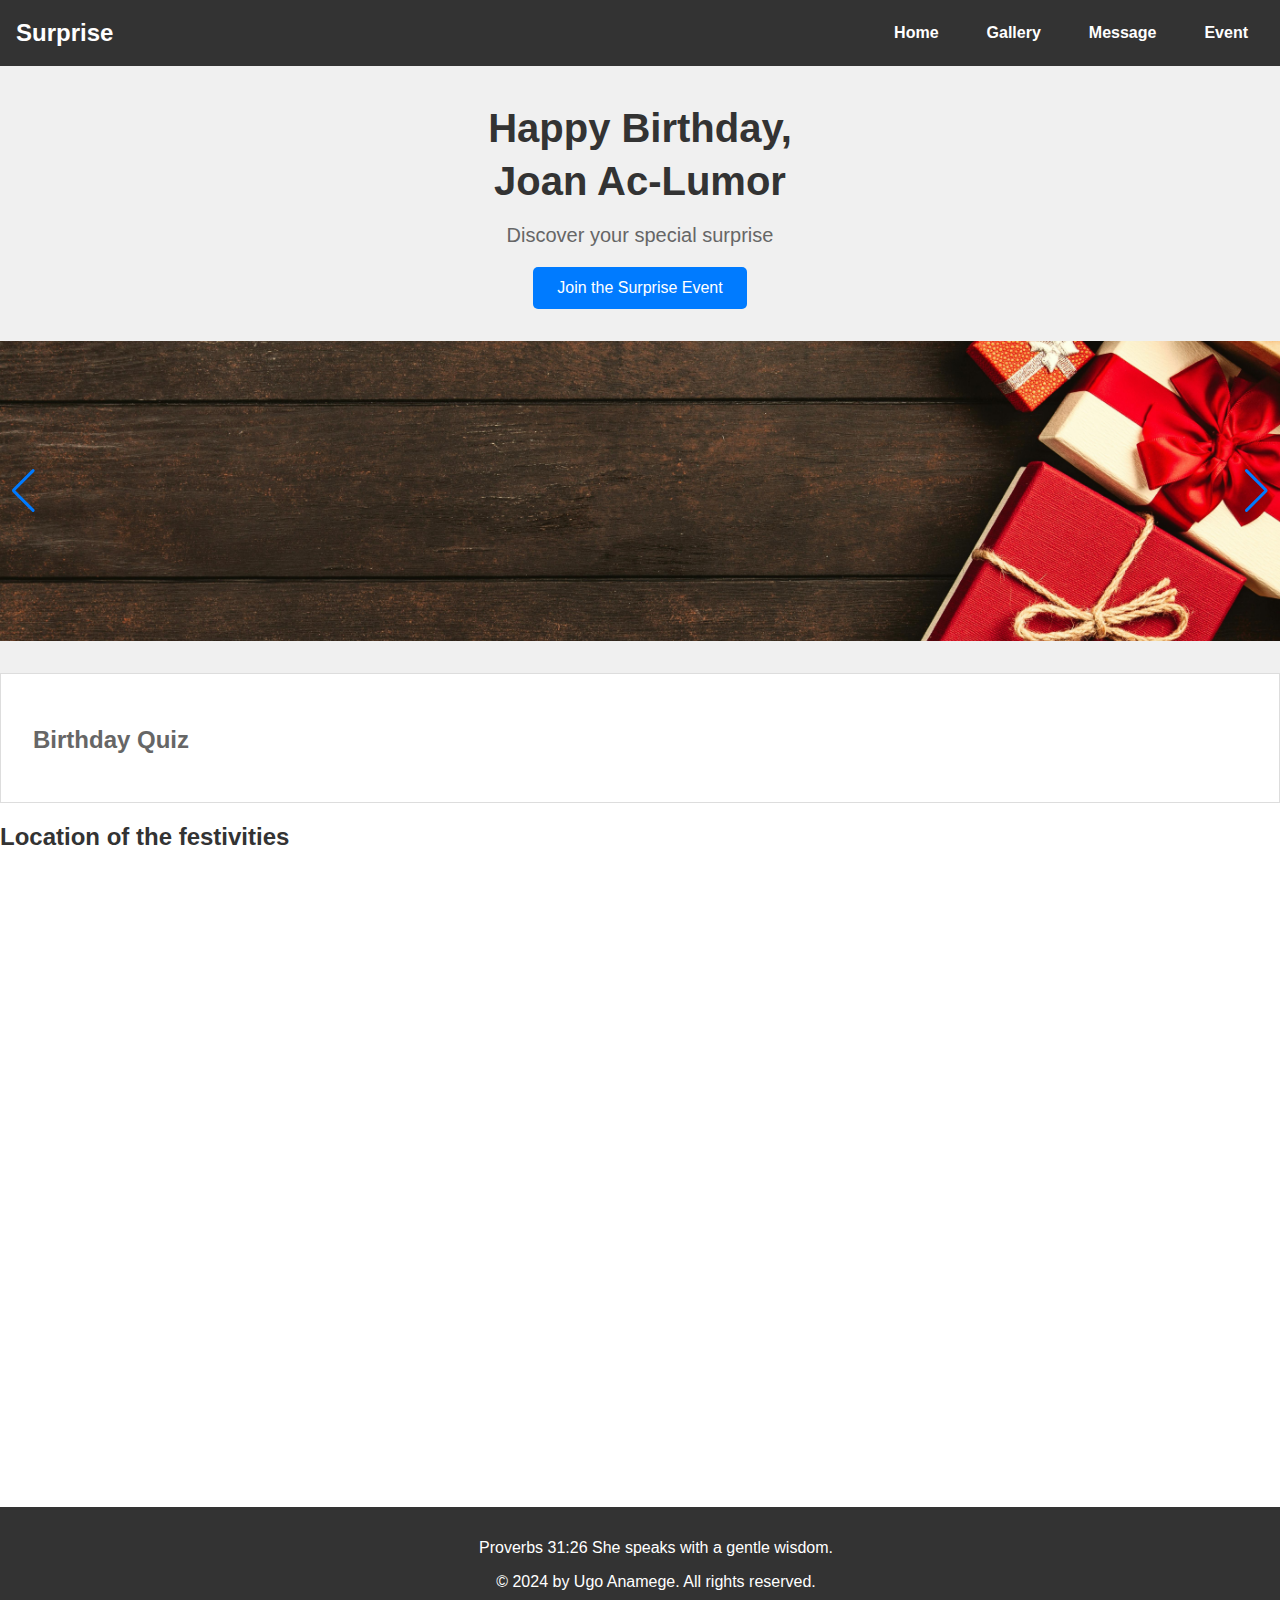
==== index.html @ 79235575 "Moved files in temp to source folder" ====
<!DOCTYPE html>
<html lang="en">
<head>
  <meta charset="UTF-8">
  <meta name="viewport" content="width=device-width, initial-scale=1.0">
  <title>Surprise Birthday</title>
  <link rel="stylesheet" href="styles.css">
  <link rel="stylesheet" href="https://cdn.jsdelivr.net/npm/swiper@11/swiper-bundle.min.css" />
  <script src="https://cdn.jsdelivr.net/npm/swiper@11/swiper-bundle.min.js"></script>
</head>
<body>
  <header class="navbar">
    <div class="logo">Surprise</div>
    <nav class="nav-links">
        <a href="index.html">Home</a>
        <a href="gallery.html">Gallery</a>
        <a href="message.html">Message</a>
        <a href="event.html">Event</a>
    </nav>
  </header>

  <!-- Main -->
  <main class="hero">
    <div class="hero-content">
        <h1>Happy Birthday,</h1>
        <h1>Joan Ac-Lumor</h1>
        <p>Discover your special surprise</p>
        <a href="events.html" class="cta-button">Join the Surprise Event</a>
    </div>

    <!-- Swiper -->
    <div class="swiper mySwiper">
        <div class="swiper-wrapper">
            <div class="swiper-slide slide_1"><img src="../Pictures/1.jpg"></div>
            <div class="swiper-slide slide_2"><img src="../Pictures/2.jpg"></div>
            <div class="swiper-slide slide_3"><img src="../Pictures/3.jpg"></div>
            <div class="swiper-slide slide_3"><img src="../Pictures/2.jpg"></div>
        </div>
        <div class="swiper-pagination"></div>
        <div class="swiper-button-next"></div>
        <div class="swiper-button-prev"></div>
    </div>
  </main>

  <!-- Quiz -->
  <div class="quiz-container">
    <h2 id="heading">Birthday Quiz</h2>
  </div>

  <!-- Location -->
  <div class="location">
    <h2>Location of the festivities</h2>
    <iframe src="https://www.google.com/maps/embed?pb=!1m18!1m12!1m3!1d2947.502684138496!2d-71.12082372256621!3d42.37443677119145!2m3!1f0!2f0!3f0!3m2!1i1024!2i768!4f13.1!3m3!1m2!1s0x89e377427d7f0199%3A0x5937c65cee2427f0!2sHarvard%20University!5e0!3m2!1sen!2sus!4v1720153854866!5m2!1sen!2sus" width="600" height="450" style="border:0;" allowfullscreen="" loading="lazy" referrerpolicy="no-referrer-when-downgrade"></iframe>
  </div>

  <footer class="footer">
    <p class="bible-verse">Proverbs 31:26 She speaks with a gentle wisdom.</p>
    <p>&copy; 2024 by Ugo Anamege. All rights reserved.</p>
  </footer>

  <script src="https://unpkg.com/swiper/swiper-bundle.min.js"></script>
  <script src="scripts.js"></script>
  <script src="quiz.js"></script>
  <script src="data/questions.json"></script>
</body>
</html>
---- styles.css ----
article, aside, details, figcaption, figure, footer, header, hgroup, menu, nav, section {
    display: block;
}

body {
    width: 100%;
    min-height: 100vh;
    margin: 0;
    padding: 0;
	border: 0;
    font-family: Arial, Helvetica, sans-serif;
    color: white;

    display: flex;
    flex-direction: column;
}

.navbar {
    display: flex;
    justify-content: space-between;
    align-items: center;
    padding: 1rem;
    background-color: #333;
}

.logo {
    display: flex;
    font-weight: bold;
    font-size: x-large;
}

.nav-links {
    display: flex;
    gap: 1rem;

    a {
        color: white;
        text-decoration: none;
        font-weight: bold;
        padding: 0.5rem 1rem;
        border-radius: 5px;
        transition: background-color 0.3s;
    }

    a:hover,
    a.active {
        background-color: #555;
    }
}

footer {
    margin-top: auto;
    background-color: #333;
    color: white;
    padding: 1rem;
    text-align: center;
    position: relative;
    bottom: 0;
    width: 100%;

    .footer-content {
        margin: 0 auto;
    }

    .bible-verse {
        font-size: 1rem;
        margin-bottom: 0.5rem;
    }
}

.hero {
    padding-top: 2rem;
    text-align: center;
    background-color: #f0f0f0;

    .hero-content {
        margin-bottom: 2rem;
    }

    h1 {
        margin: 0.5rem 0;
        font-size: 2.5rem;
        color: #333;
    }

    p {
        font-size: 1.25rem;
        color: #666;
    }

    .cta-button {
        display: inline-block;
        padding: 0.75rem 1.5rem;
        background-color: #007bff;
        color: white;
        text-decoration: none;
        border-radius: 5px;
        transition: background-color 0.3s;
    }
}

.swiper {
    margin-top: 1rem;
    margin-bottom: 2rem;
    width: 100%;
    height: 100%;
    text-align: center;

    background-color: white;
    color: #666;

    h2 {
        font-size: 1.5rem;
        margin-bottom: 1rem;
    }

    .swiper-slide {
        text-align: center;
        display: flex;
        height: auto;
        max-height: 300px;
        align-items: center;
        justify-content: center;

        img {
            display: block;
            width: 100%;
            height: 100%;
            object-fit: cover;
        }
    }
}

.quiz-container {
    text-align: left;
    padding: 2rem;
    background-color: white;
    color: #666;
    border: 1px solid #ddd;
    box-shadow: 0 4px 8px rgba(0, 0, 0, 0, 0.1);

    h2 {
        font-size: 1.5rem;
        margin-bottom: 1rem;
    }

    #question {
        font-size: 1.25rem;
        padding: 0;
    }

    ul {
        list-style-type: none;
        padding: 0;
    }

    li {
        margin-bottom: 0.5rem;
    }

    input[type="radio"] {
        margin-right: 0.5rem;
    }
     
    button {
        padding: 0.5rem 0.5rem;
        background-color: #007bff;
        color: #ffffff;
        border: none;
        border-radius: 5px;
        cursor: pointer;
        transition: background-color 0.3s;
    }

    button:hover {
        background-color: #0056b3;
      }
      
    #result {
        margin-top: 1rem;
        font-size: 1.25rem;
    }
      
    #score {
        margin-top: 1rem;
        font-size: 1.25rem;
    }
      
    .hidden {
        display: none;
    }
}

.location {
    padding-bottom: 50%;
    position: relative;

    /* background-color: inherit; */
    color: #333;

    h2 {
        font-size: 1.5rem;
        margin-bottom: 1rem;
    }

    iframe {
        width: 100%;
        max-height: 500px;
        left: 0;
        position: absolute;
    }
}

@media (max-width: 768px) {
    .nav-links {
      flex-direction: column;
      gap: 0.5rem;
    }
}
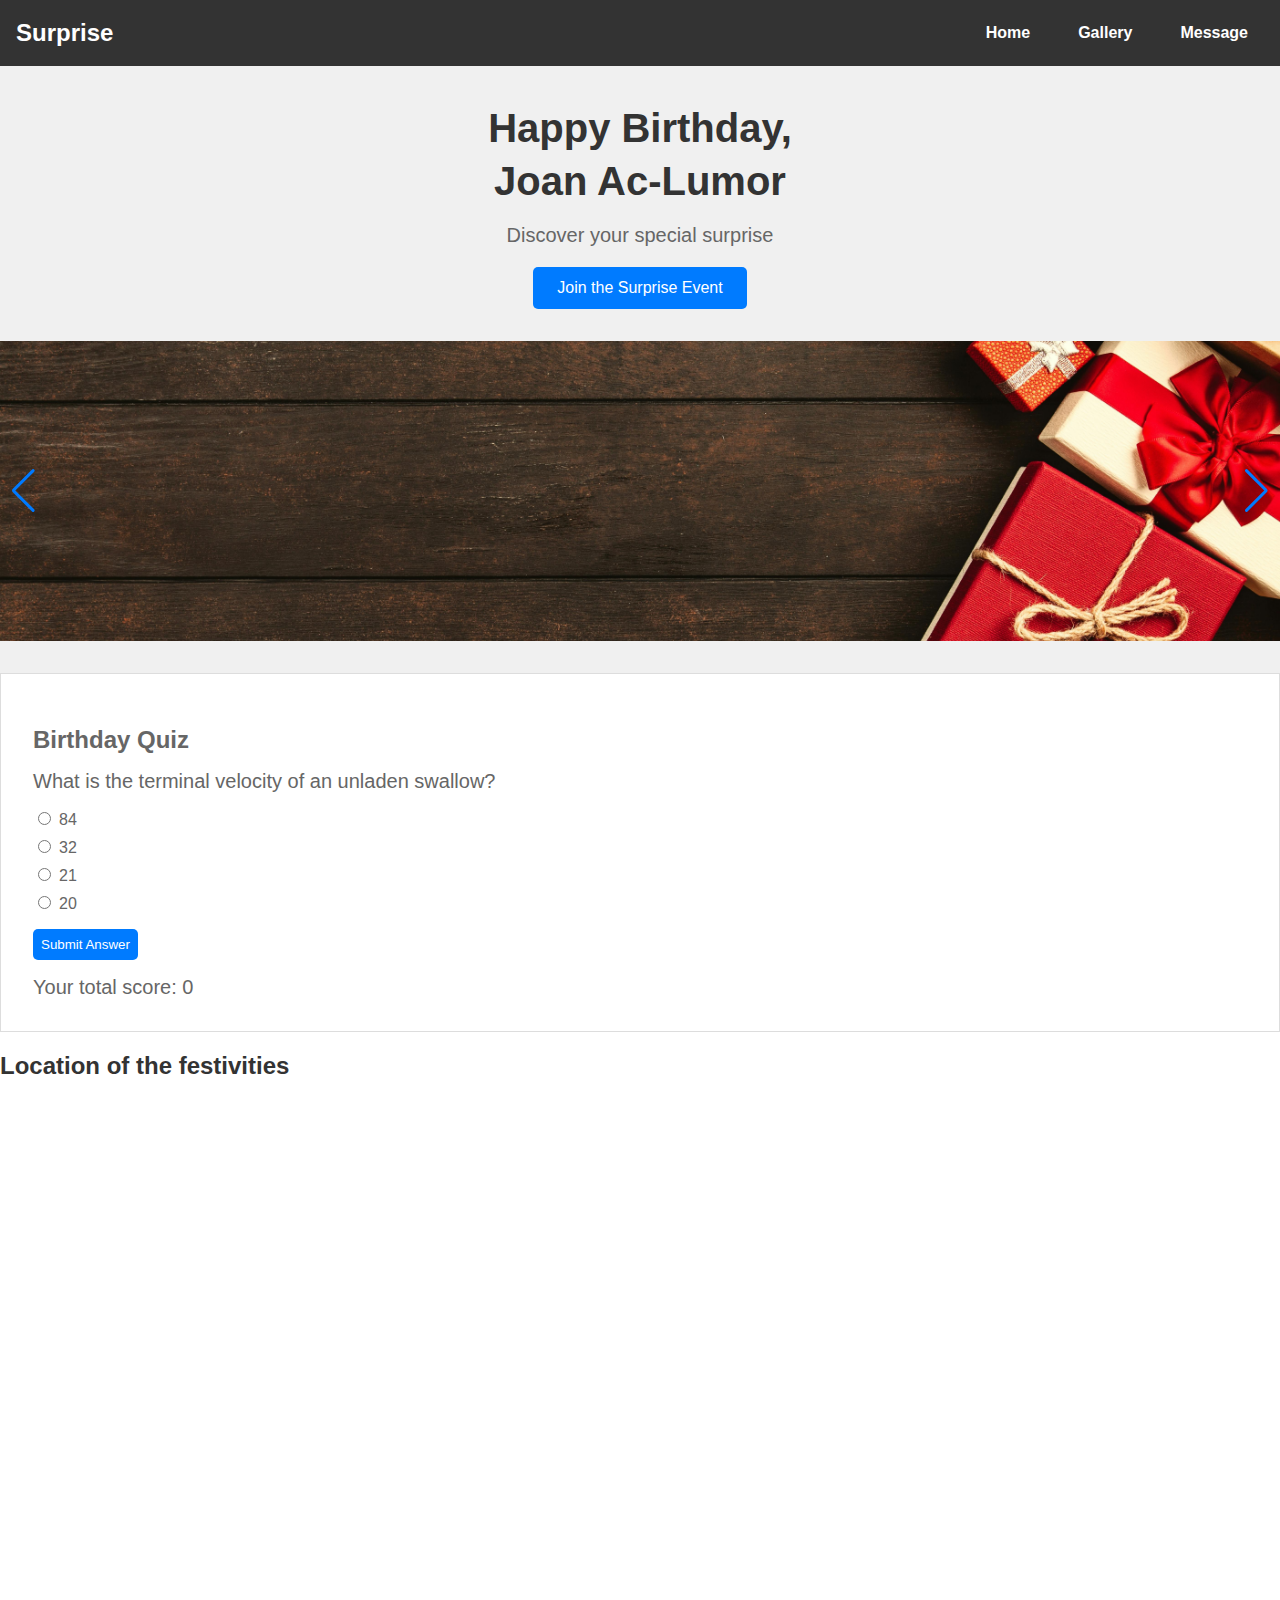
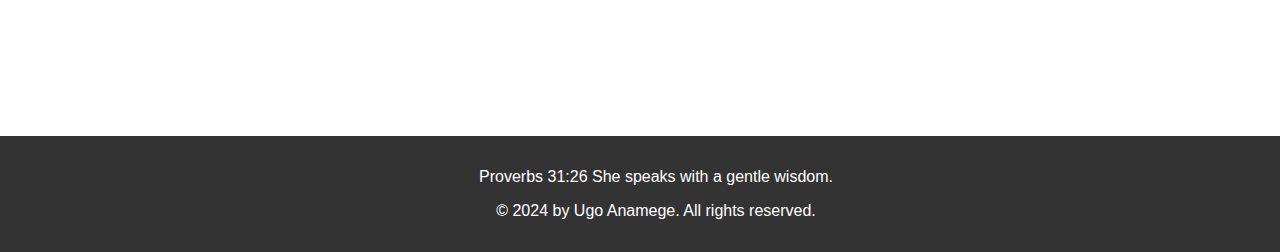
==== commit 17244982: "uhsh" ====
--- a/index.html
+++ b/index.html
@@ -15,7 +15,6 @@
         <a href="index.html">Home</a>
         <a href="gallery.html">Gallery</a>
         <a href="message.html">Message</a>
-        <a href="event.html">Event</a>
     </nav>
   </header>
 
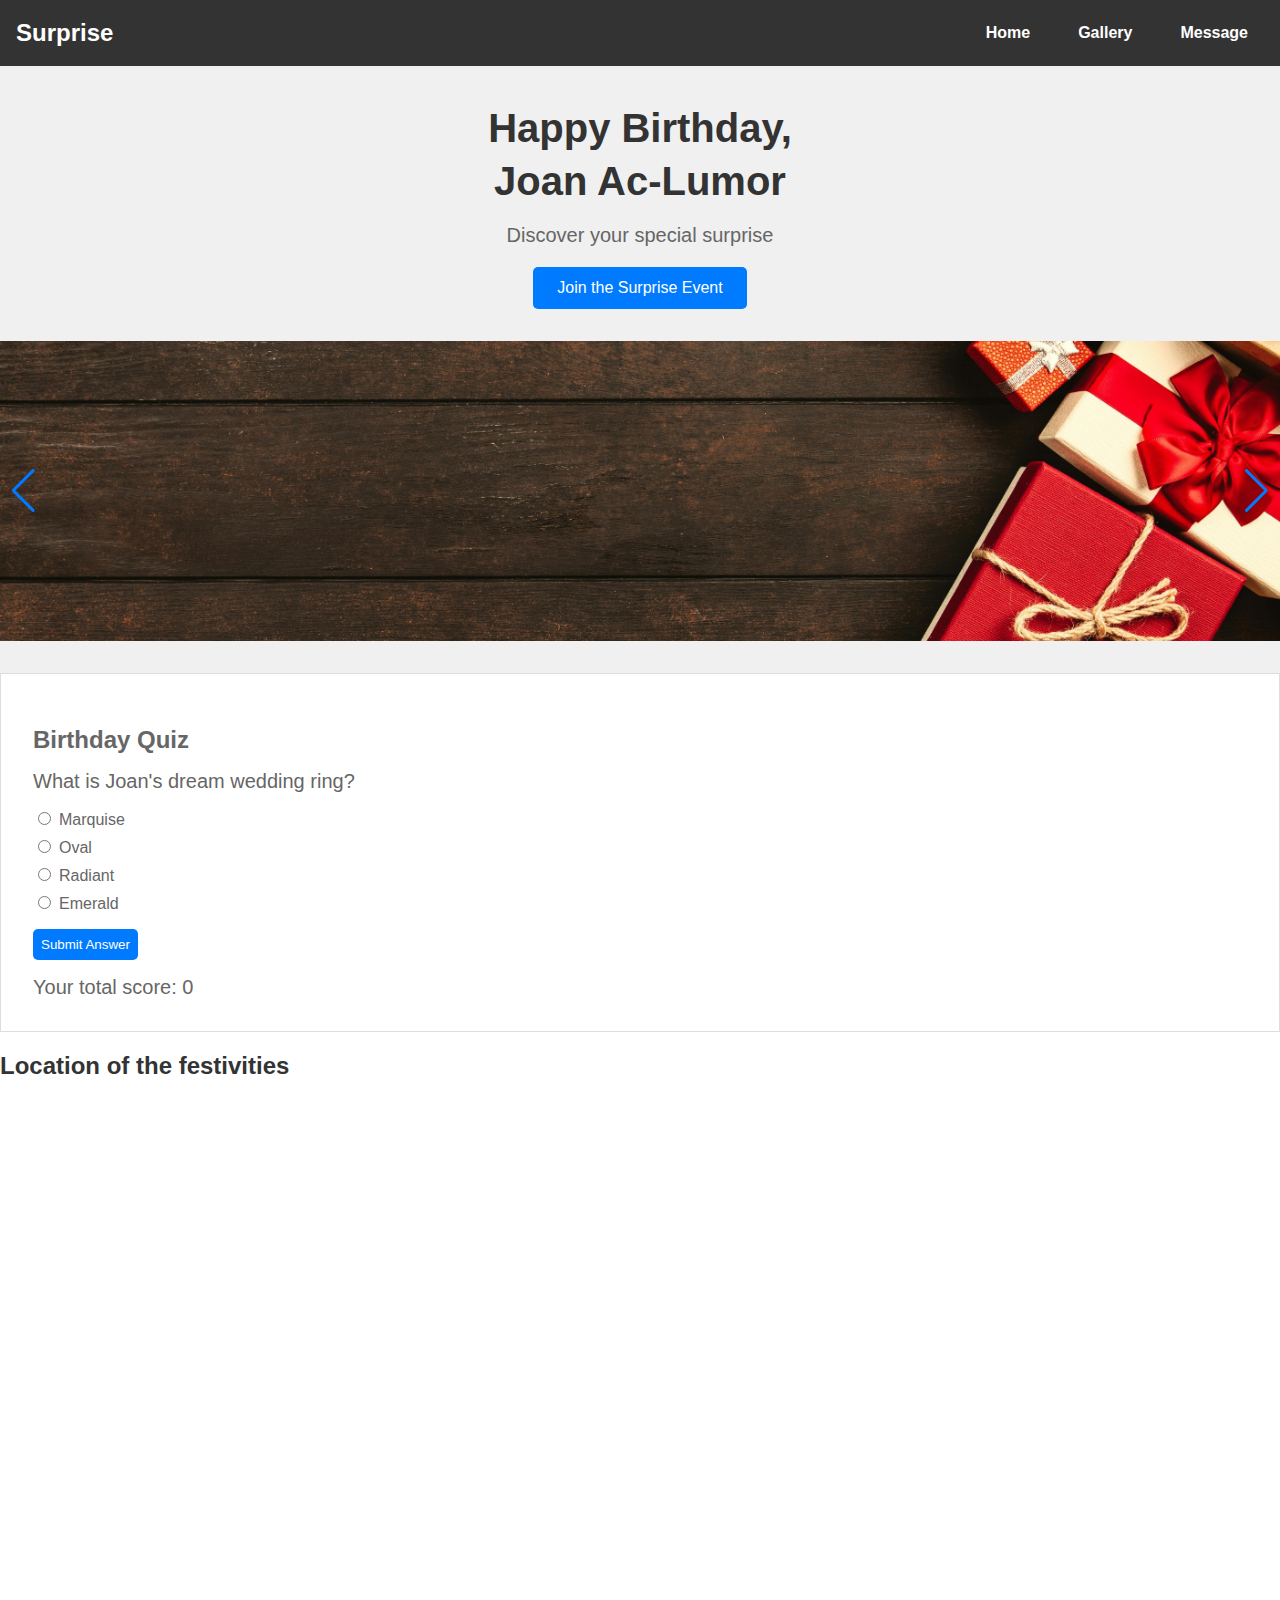
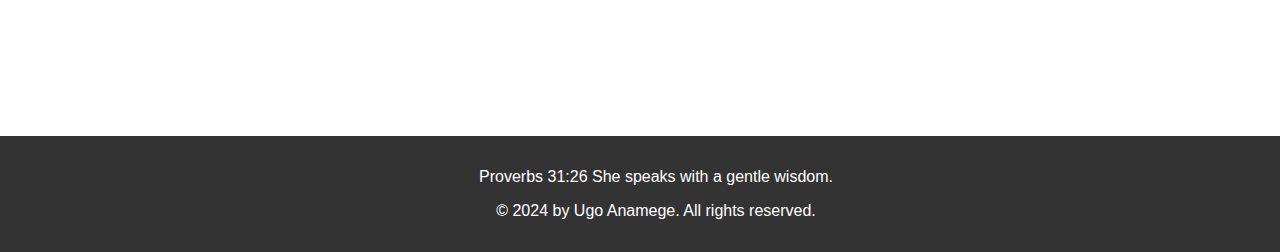
==== commit c7eef44d: "added video" ====
--- a/index.html
+++ b/index.html
@@ -49,7 +49,7 @@
   <!-- Location -->
   <div class="location">
     <h2>Location of the festivities</h2>
-    <iframe src="https://www.google.com/maps/embed?pb=!1m18!1m12!1m3!1d2947.502684138496!2d-71.12082372256621!3d42.37443677119145!2m3!1f0!2f0!3f0!3m2!1i1024!2i768!4f13.1!3m3!1m2!1s0x89e377427d7f0199%3A0x5937c65cee2427f0!2sHarvard%20University!5e0!3m2!1sen!2sus!4v1720153854866!5m2!1sen!2sus" width="600" height="450" style="border:0;" allowfullscreen="" loading="lazy" referrerpolicy="no-referrer-when-downgrade"></iframe>
+    <iframe src="https://www.google.com/maps/embed?pb=!1m18!1m12!1m3!1d2948.301198322428!2d-71.05864598881203!3d42.35741987107302!2m3!1f0!2f0!3f0!3m2!1i1024!2i768!4f13.1!3m3!1m2!1s0x89e371a61671910f%3A0x9323345216469b1c!2sMariel!5e0!3m2!1sen!2sca!4v1721282252207!5m2!1sen!2sca" width="600" height="450" style="border:0;" allowfullscreen="" loading="lazy" referrerpolicy="no-referrer-when-downgrade"></iframe>  
   </div>
 
   <footer class="footer">
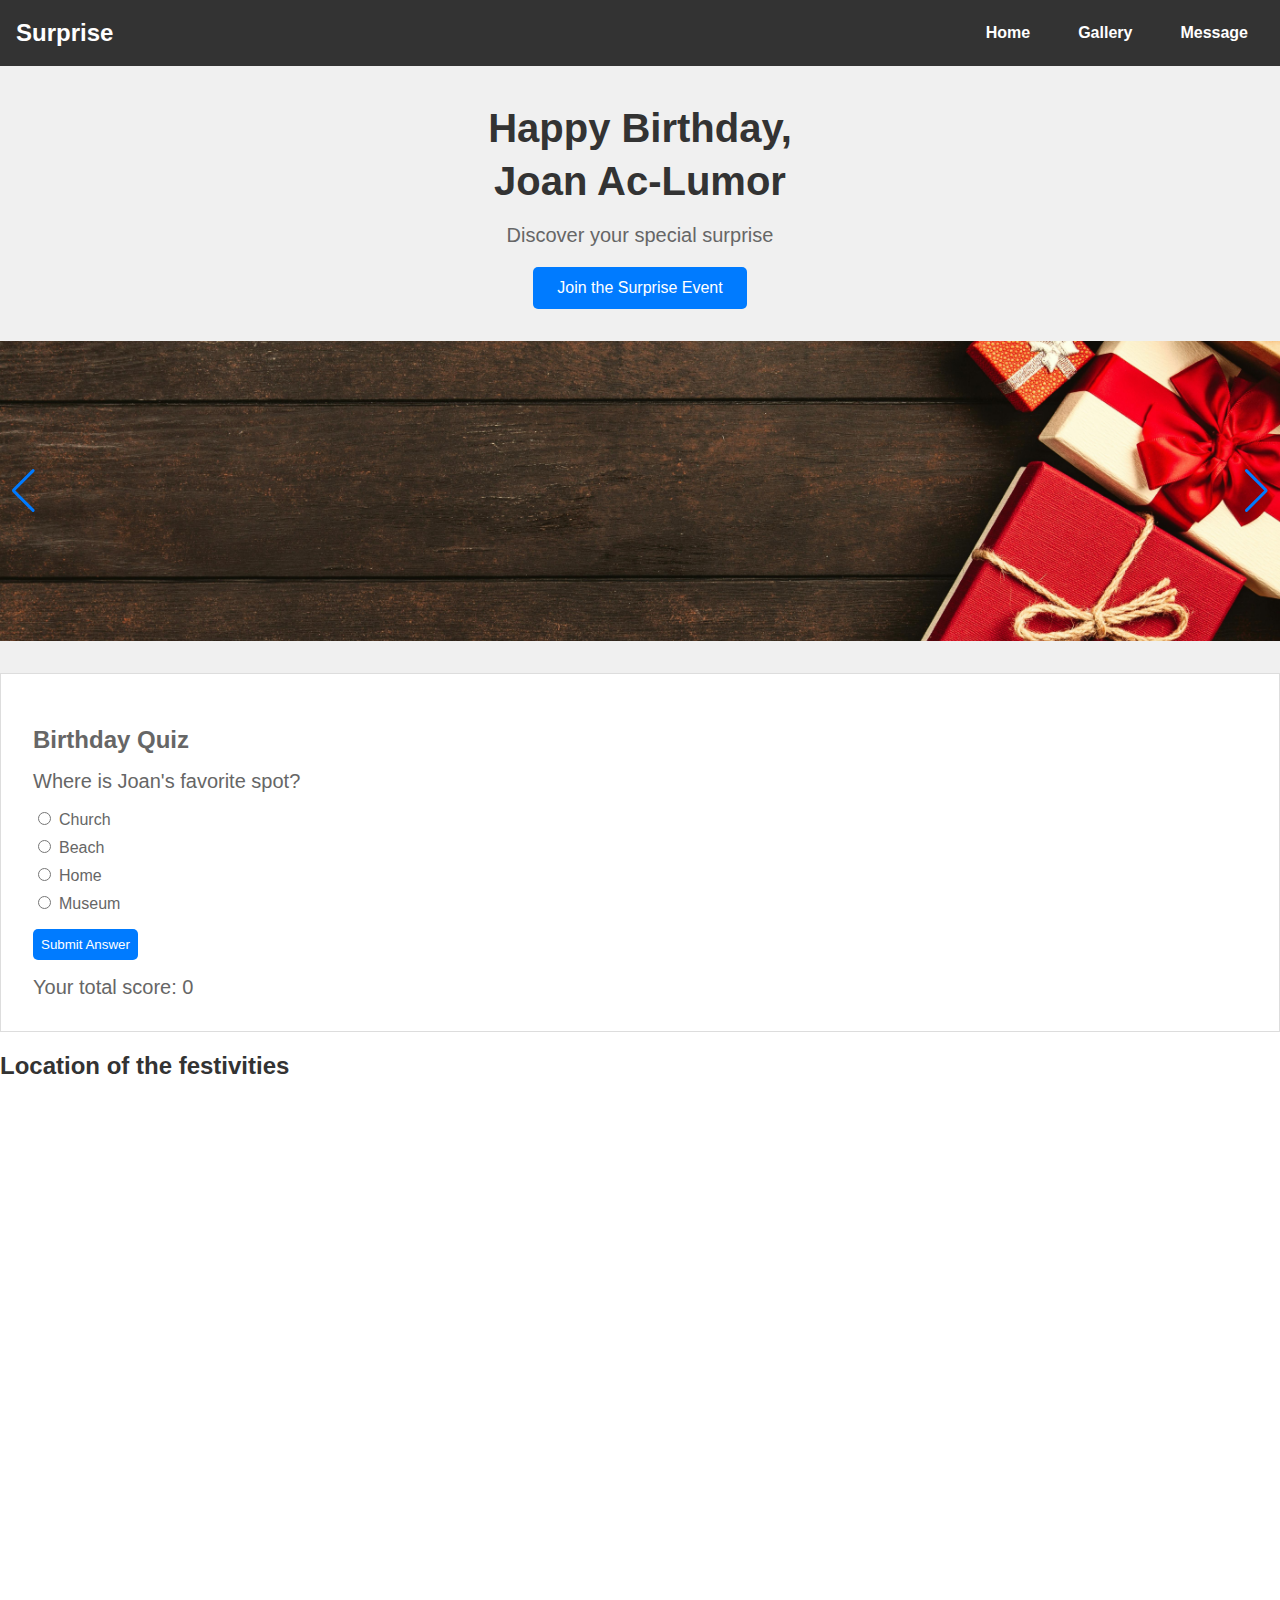
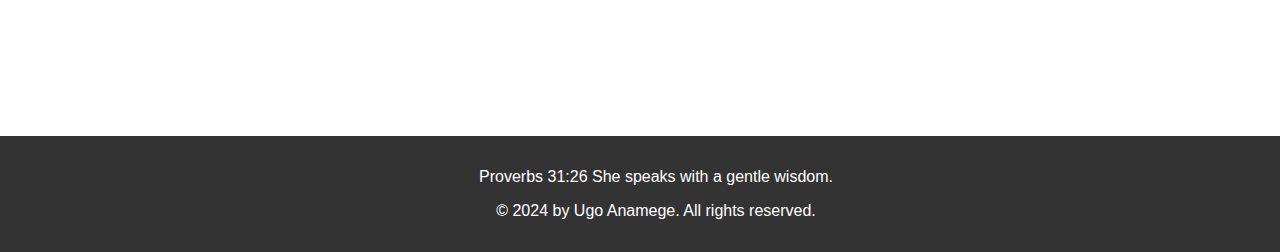
==== commit 442d3cd8: "push" ====
--- a/index.html
+++ b/index.html
@@ -30,10 +30,10 @@
     <!-- Swiper -->
     <div class="swiper mySwiper">
         <div class="swiper-wrapper">
-            <div class="swiper-slide slide_1"><img src="../Pictures/1.jpg"></div>
-            <div class="swiper-slide slide_2"><img src="../Pictures/2.jpg"></div>
-            <div class="swiper-slide slide_3"><img src="../Pictures/3.jpg"></div>
-            <div class="swiper-slide slide_3"><img src="../Pictures/2.jpg"></div>
+            <div class="swiper-slide slide_1"><img src="/Pictures/1.jpg"></div>
+            <div class="swiper-slide slide_2"><img src="/Pictures/2.jpg"></div>
+            <div class="swiper-slide slide_3"><img src="/Pictures/3.jpg"></div>
+            <div class="swiper-slide slide_3"><img src="/Pictures/2.jpg"></div>
         </div>
         <div class="swiper-pagination"></div>
         <div class="swiper-button-next"></div>
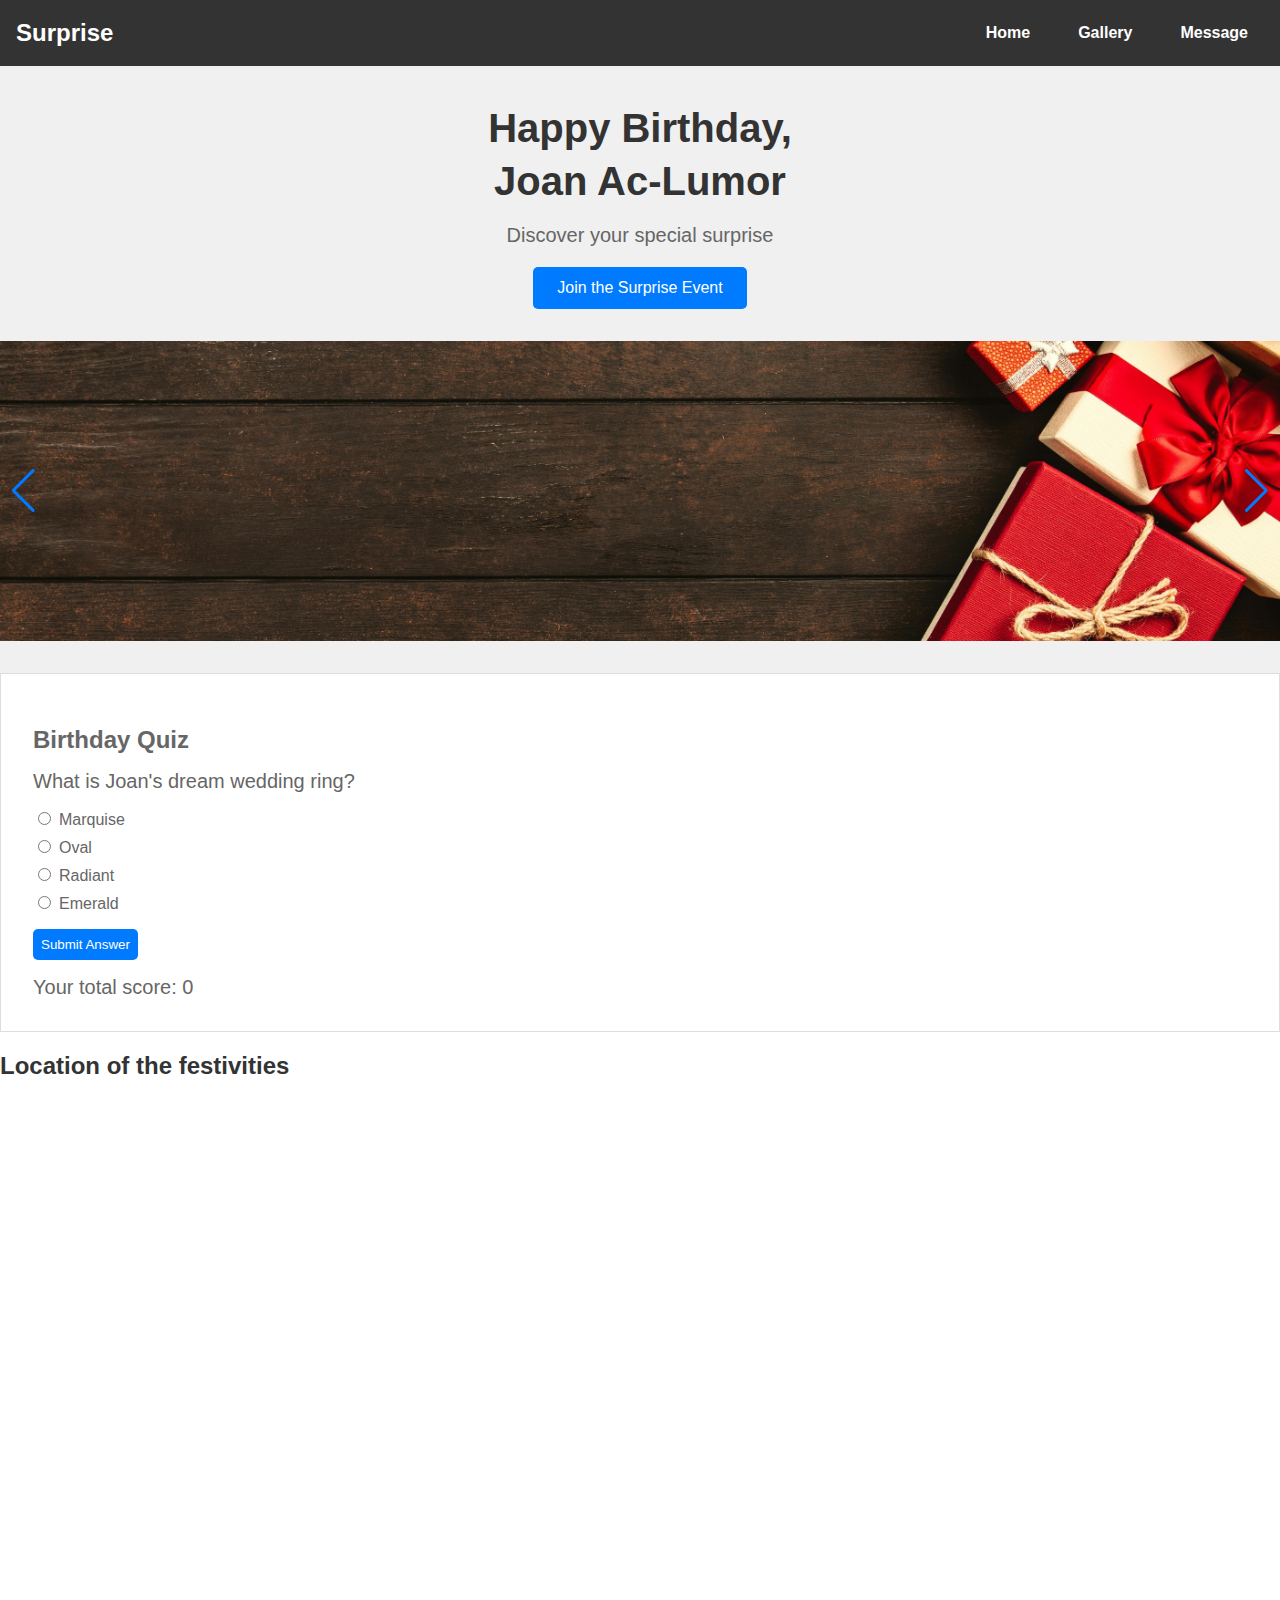
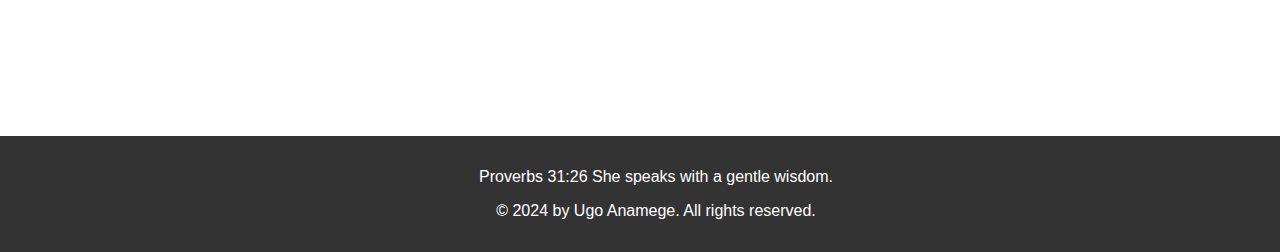
==== commit e2f43edc: "push22" ====
--- a/index.html
+++ b/index.html
@@ -30,10 +30,10 @@
     <!-- Swiper -->
     <div class="swiper mySwiper">
         <div class="swiper-wrapper">
-            <div class="swiper-slide slide_1"><img src="/Pictures/1.jpg"></div>
-            <div class="swiper-slide slide_2"><img src="/Pictures/2.jpg"></div>
-            <div class="swiper-slide slide_3"><img src="/Pictures/3.jpg"></div>
-            <div class="swiper-slide slide_3"><img src="/Pictures/2.jpg"></div>
+            <div class="swiper-slide slide_1"><img src="/pics/1.jpg"></div>
+            <div class="swiper-slide slide_2"><img src="/pics/2.jpg"></div>
+            <div class="swiper-slide slide_3"><img src="/pics/3.jpg"></div>
+            <div class="swiper-slide slide_3"><img src="/pics/2.jpg"></div>
         </div>
         <div class="swiper-pagination"></div>
         <div class="swiper-button-next"></div>
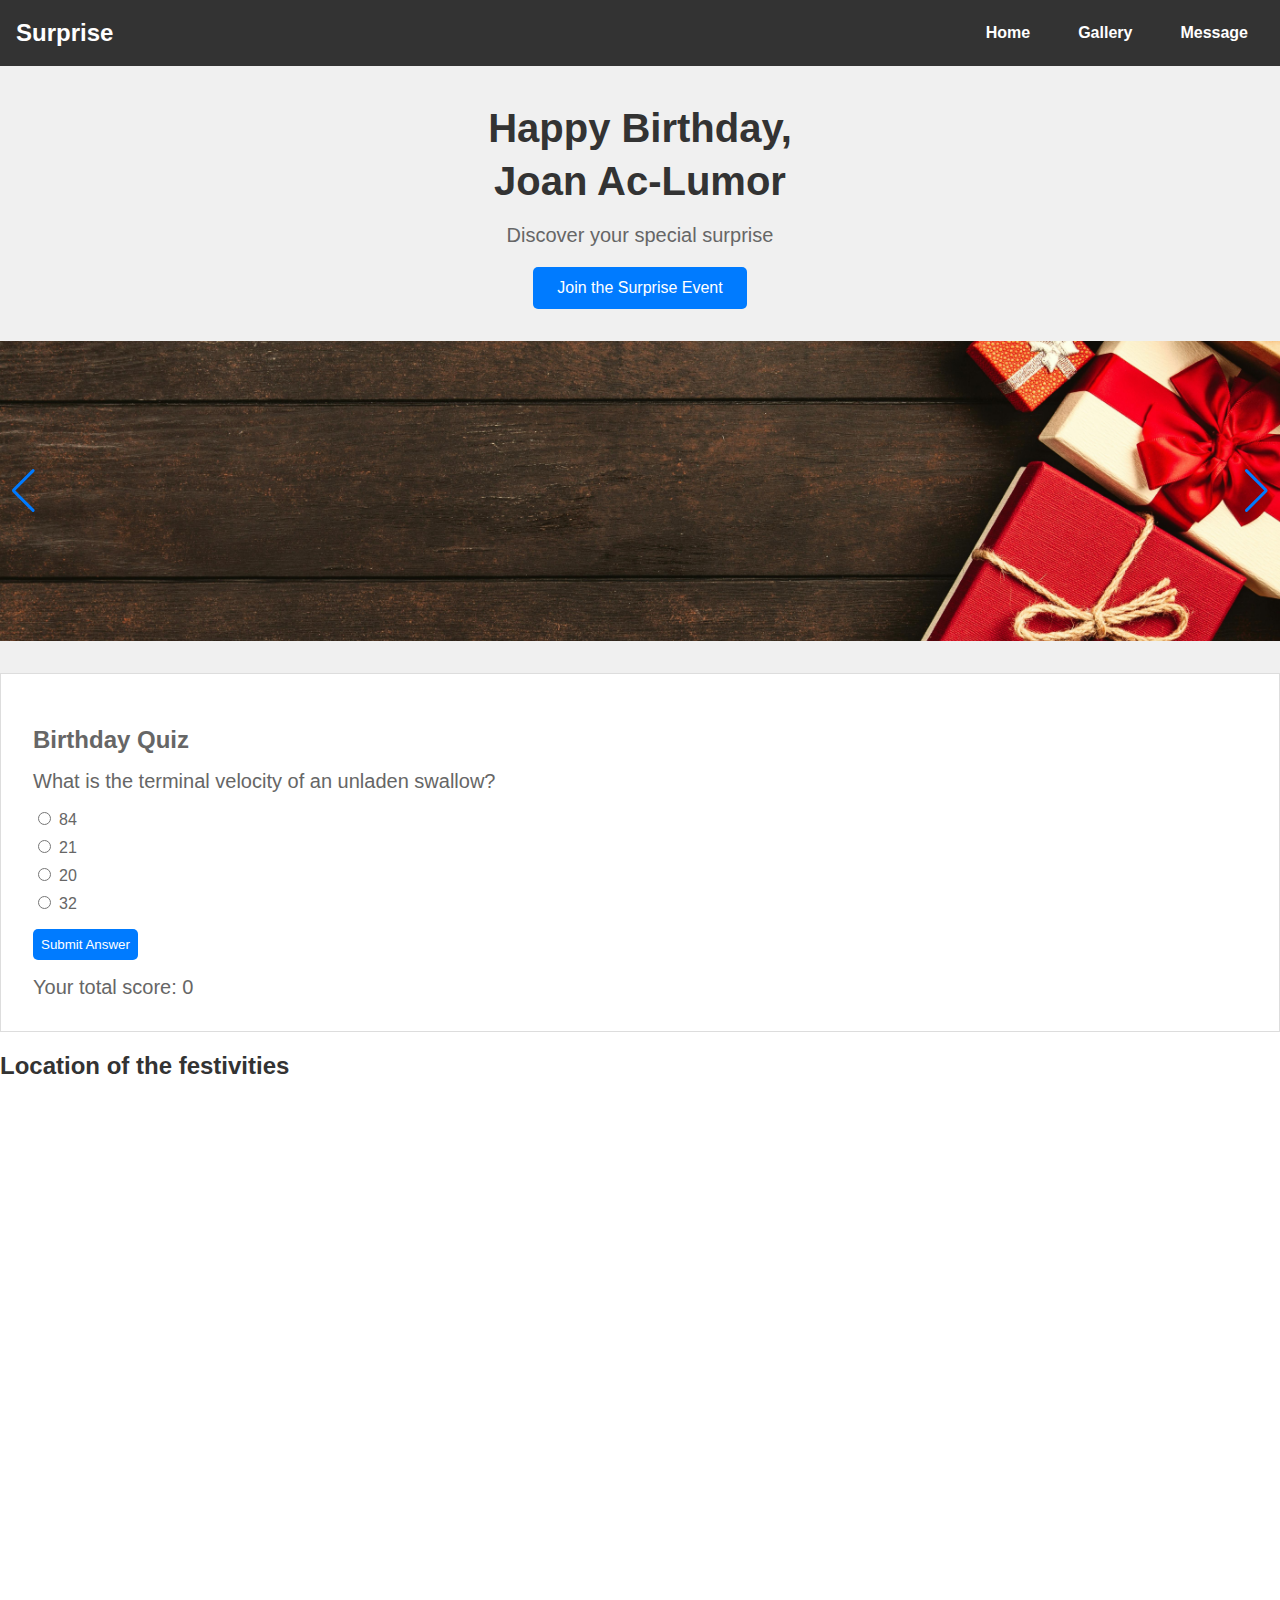
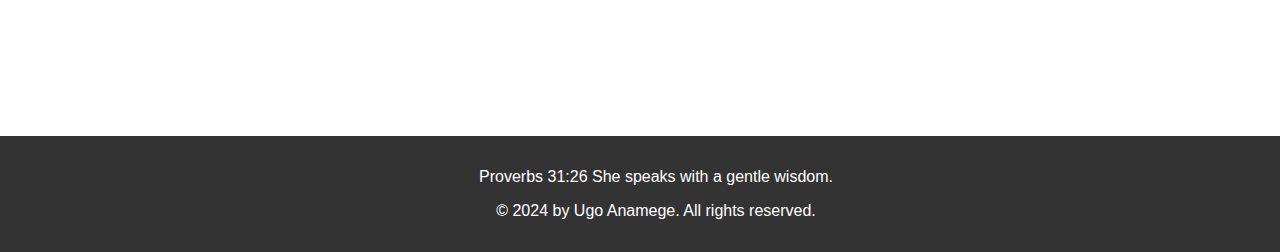
==== commit af0c0a9f: "push23" ====
--- a/index.html
+++ b/index.html
@@ -30,10 +30,10 @@
     <!-- Swiper -->
     <div class="swiper mySwiper">
         <div class="swiper-wrapper">
-            <div class="swiper-slide slide_1"><img src="/pics/1.jpg"></div>
-            <div class="swiper-slide slide_2"><img src="/pics/2.jpg"></div>
-            <div class="swiper-slide slide_3"><img src="/pics/3.jpg"></div>
-            <div class="swiper-slide slide_3"><img src="/pics/2.jpg"></div>
+            <div class="swiper-slide slide_1"><img src="/data/1.jpg"></div>
+            <div class="swiper-slide slide_2"><img src="/data/2.jpg"></div>
+            <div class="swiper-slide slide_3"><img src="/data/3.jpg"></div>
+            <div class="swiper-slide slide_3"><img src="/data/2.jpg"></div>
         </div>
         <div class="swiper-pagination"></div>
         <div class="swiper-button-next"></div>
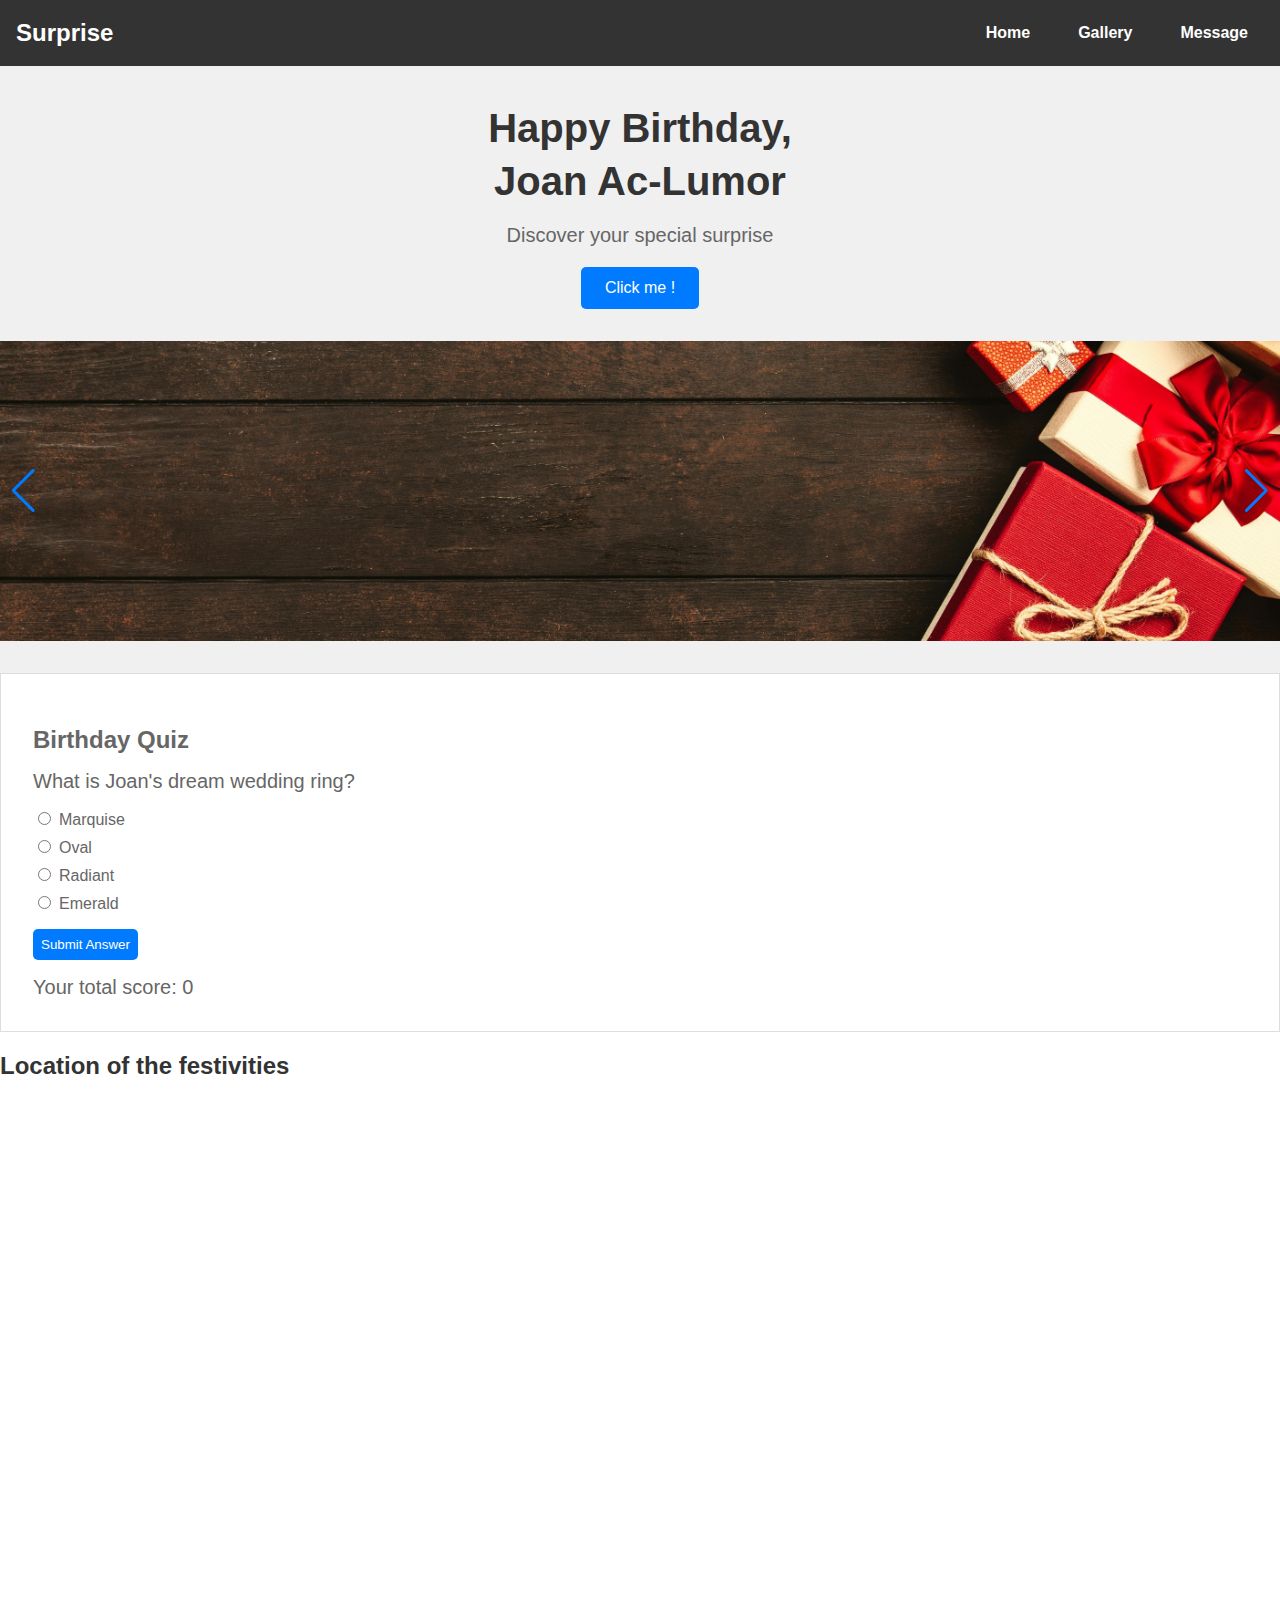
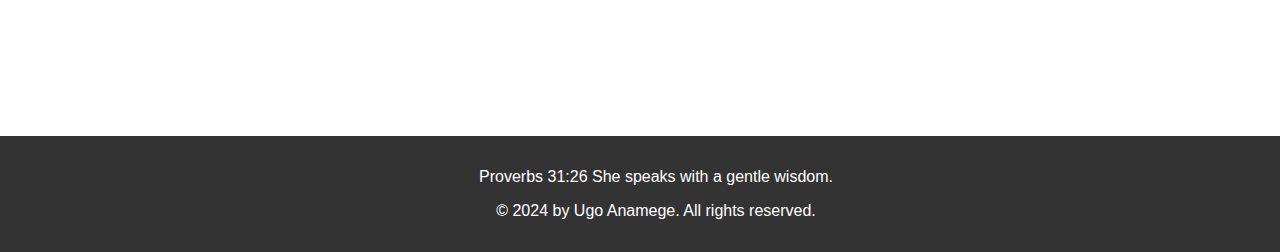
==== commit 5a578ac0: "latest" ====
--- a/index.html
+++ b/index.html
@@ -24,7 +24,7 @@
         <h1>Happy Birthday,</h1>
         <h1>Joan Ac-Lumor</h1>
         <p>Discover your special surprise</p>
-        <a href="events.html" class="cta-button">Join the Surprise Event</a>
+        <a href="message.html" class="cta-button">Click me !</a>
     </div>
 
     <!-- Swiper -->
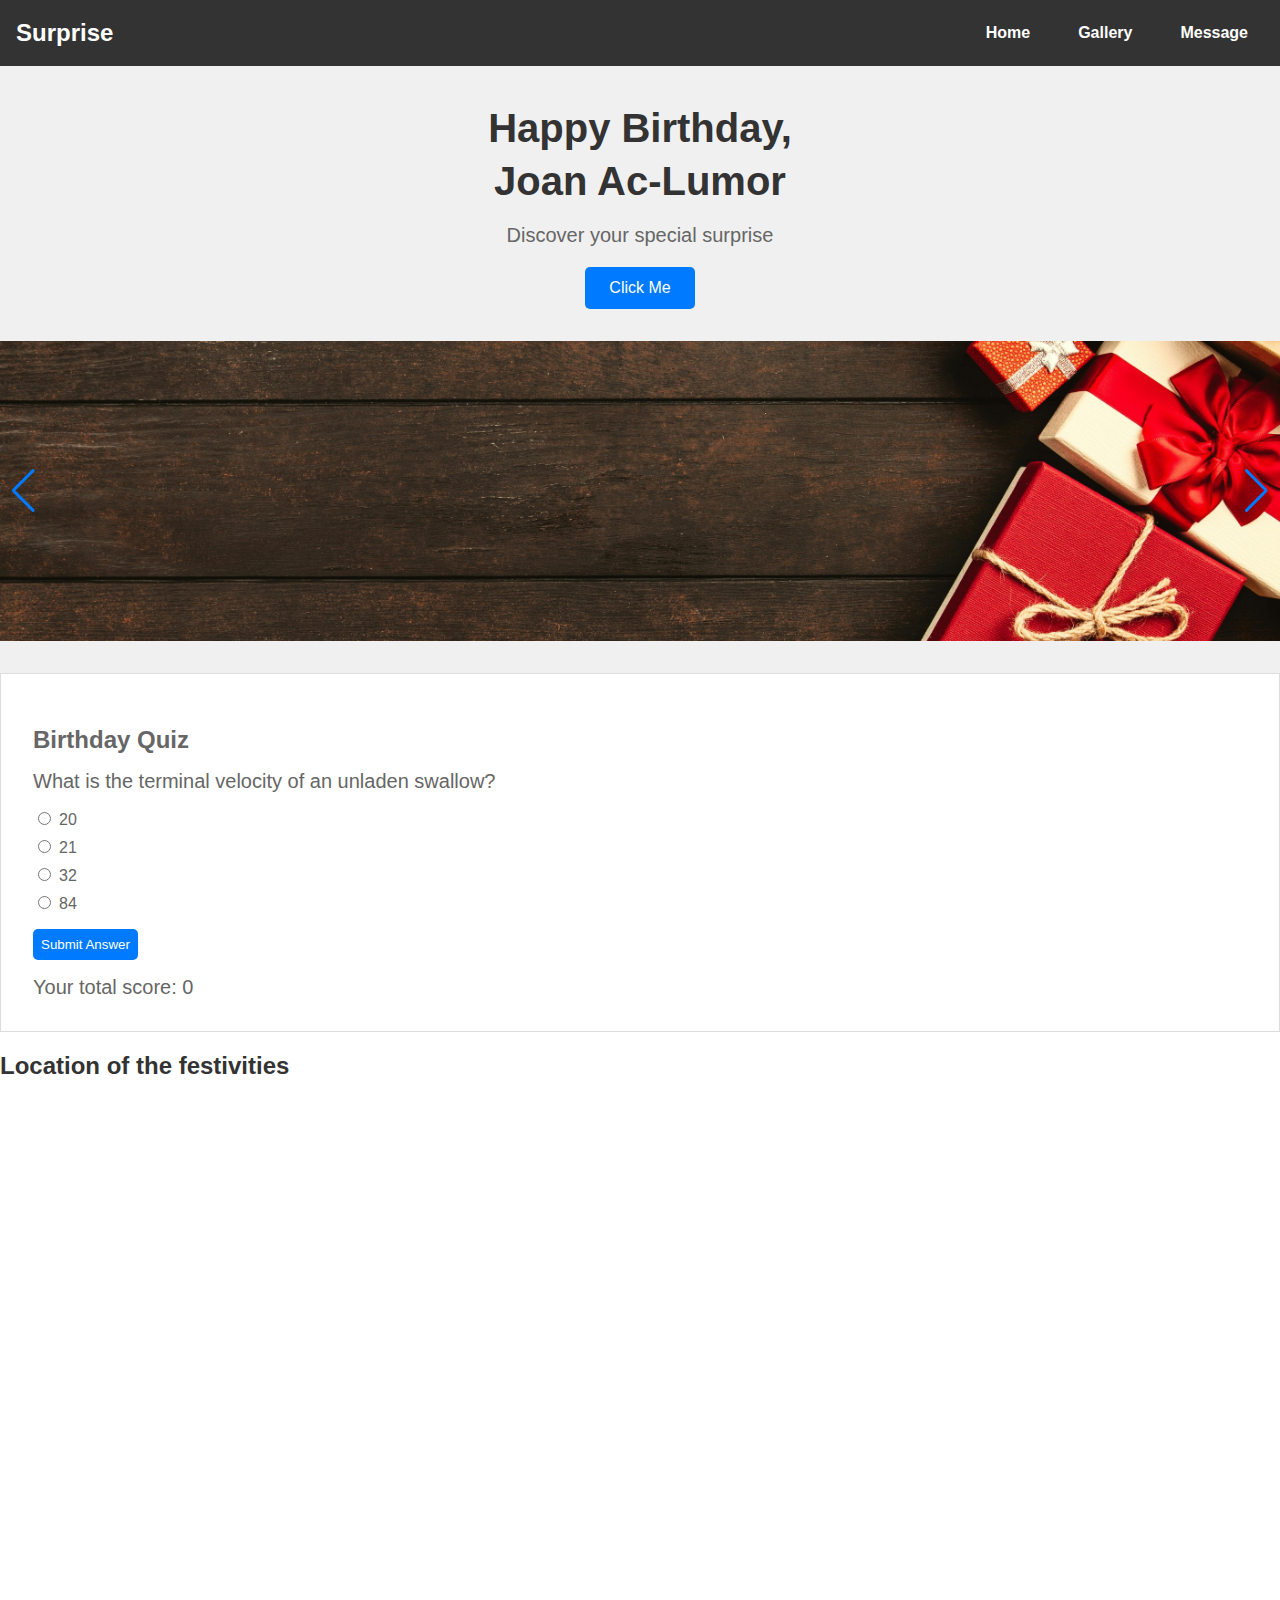
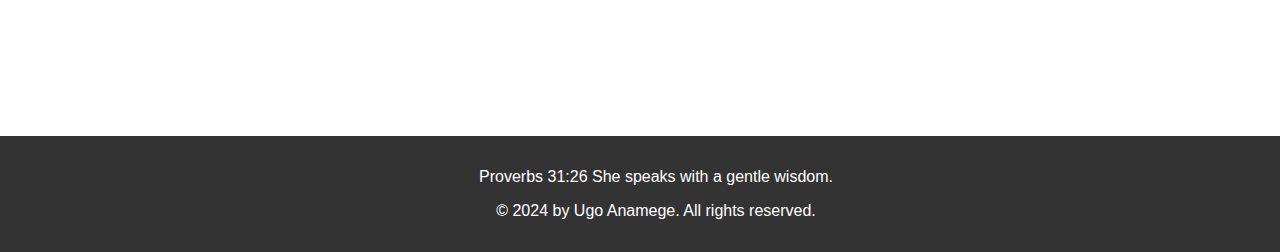
==== commit 00c749bf: "Latest" ====
--- a/index.html
+++ b/index.html
@@ -24,7 +24,7 @@
         <h1>Happy Birthday,</h1>
         <h1>Joan Ac-Lumor</h1>
         <p>Discover your special surprise</p>
-        <a href="message.html" class="cta-button">Click me !</a>
+        <a href="message.html" class="cta-button">Click Me</a>
     </div>
 
     <!-- Swiper -->
